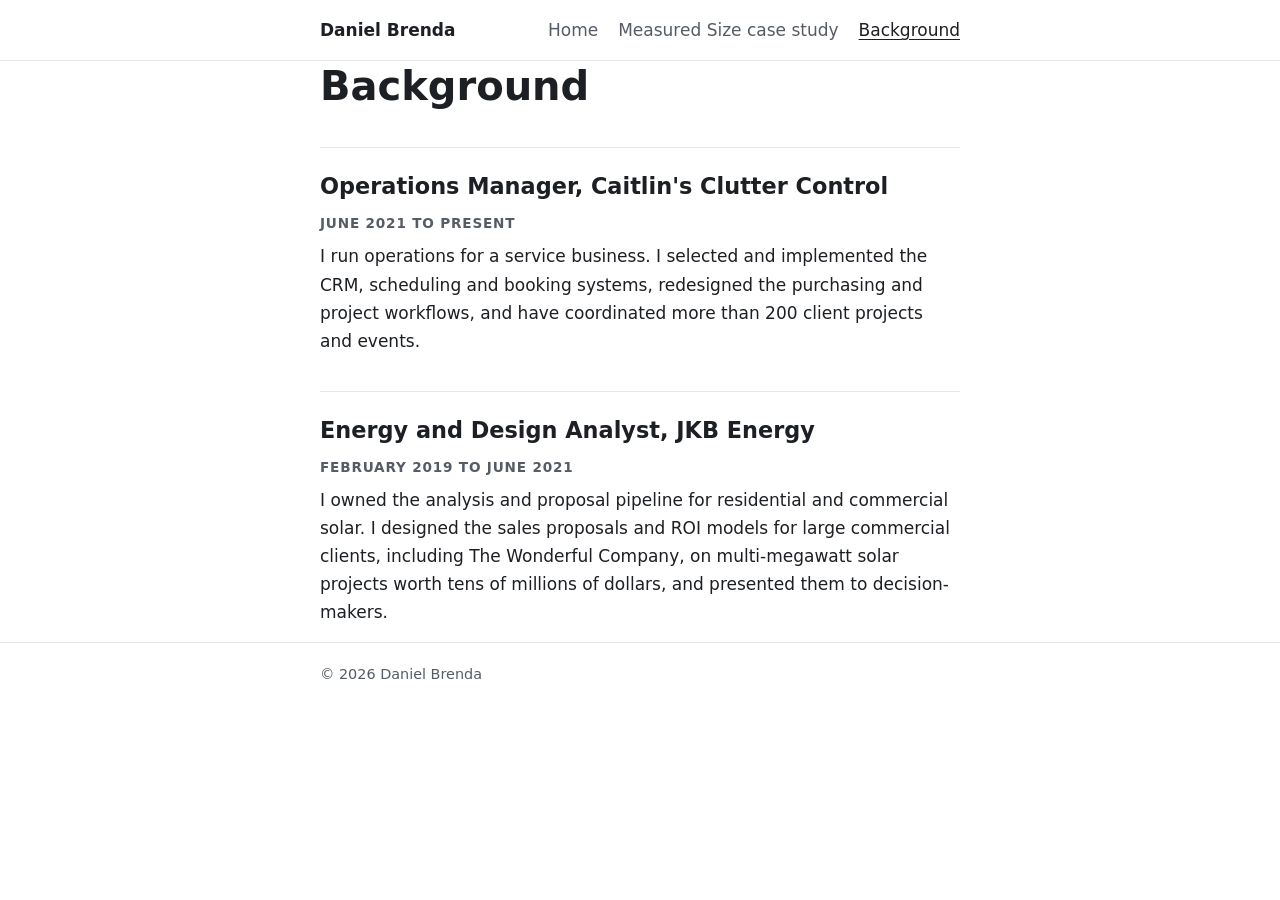
==== background.html @ 77153e19 "Move Background to its own page The Background nav link only scrolled a short way on the home page. " ====
<!doctype html>
<html lang="en">
<head>
  <meta charset="utf-8">
  <meta name="viewport" content="width=device-width, initial-scale=1">
  <title>Background | Daniel Brenda</title>
  <meta name="description" content="Daniel Brenda's background in operations management and commercial solar analysis.">
  <link rel="stylesheet" href="style.css">
</head>
<body>
  <a class="skip-link" href="#main">Skip to content</a>

  <header class="site-header">
    <div class="wrap">
      <a class="site-name" href="./">Daniel Brenda</a>
      <nav class="site-nav" aria-label="Main">
        <ul>
          <li><a href="./">Home</a></li>
          <li><a href="measured-size.html">Measured Size case study</a></li>
          <li><a href="background.html" aria-current="page">Background</a></li>
        </ul>
      </nav>
    </div>
  </header>

  <main id="main" class="wrap">
    <h1>Background</h1>

    <h2>Operations Manager, Caitlin's Clutter Control</h2>
    <p class="eyebrow">June 2021 to present</p>
    <p>I run operations for a service business. I selected and implemented the CRM, scheduling and booking systems, redesigned the purchasing and project workflows, and have coordinated more than 200 client projects and events.</p>

    <h2>Energy and Design Analyst, JKB Energy</h2>
    <p class="eyebrow">February 2019 to June 2021</p>
    <p>I owned the analysis and proposal pipeline for residential and commercial solar. I designed the sales proposals and ROI models for large commercial clients, including The Wonderful Company, on multi-megawatt solar projects worth tens of millions of dollars, and presented them to decision-makers.</p>
  </main>

  <footer class="site-footer">
    <div class="wrap">
      <p>&copy; 2026 Daniel Brenda</p>
    </div>
  </footer>
</body>
</html>
---- style.css ----
:root {
  --bg: #ffffff;
  --text: #1c1f23;
  --muted: #555c66;
  --line: #e3e6ea;
  --accent: #1f5f8b;
  --accent-soft: #eef4f9;
  --todo-bg: #fff6d6;
  --todo-line: #e0b400;
  --measure: 42rem;
}

@media (prefers-color-scheme: dark) {
  :root {
    --bg: #15181c;
    --text: #e8eaed;
    --muted: #a3aab4;
    --line: #2c3239;
    --accent: #7db8e3;
    --accent-soft: #1d2731;
    --todo-bg: #3a3315;
    --todo-line: #b8960c;
  }
}

*,
*::before,
*::after {
  box-sizing: border-box;
}

html {
  -webkit-text-size-adjust: 100%;
}

body {
  margin: 0;
  background: var(--bg);
  color: var(--text);
  font-family: system-ui, -apple-system, "Segoe UI", Roboto, "Helvetica Neue", Arial, sans-serif;
  font-size: 1.0625rem;
  line-height: 1.65;
}

a {
  color: var(--accent);
  text-underline-offset: 0.15em;
}

a:hover {
  text-decoration-thickness: 2px;
}

:focus-visible {
  outline: 3px solid var(--accent);
  outline-offset: 2px;
  border-radius: 2px;
}

.skip-link {
  position: absolute;
  left: 1rem;
  top: -3rem;
  padding: 0.5rem 0.75rem;
  background: var(--accent);
  color: var(--bg);
  z-index: 10;
}

.skip-link:focus {
  top: 1rem;
}

.wrap {
  max-width: var(--measure);
  margin: 0 auto;
  padding: 0 1rem;
}

/* Header and navigation */
.site-header {
  border-bottom: 1px solid var(--line);
}

.site-header .wrap {
  display: flex;
  flex-wrap: wrap;
  align-items: center;
  justify-content: space-between;
  gap: 0.5rem 1.5rem;
  padding-top: 1rem;
  padding-bottom: 1rem;
}

.site-name {
  font-weight: 700;
  color: var(--text);
  text-decoration: none;
}

.site-nav ul {
  display: flex;
  flex-wrap: wrap;
  gap: 0.25rem 1.25rem;
  margin: 0;
  padding: 0;
  list-style: none;
}

.site-nav li + li {
  margin-top: 0;
}

.site-nav a {
  color: var(--muted);
  text-decoration: none;
}

.site-nav a:hover,
.site-nav a[aria-current="page"] {
  color: var(--text);
  text-decoration: underline;
}

/* Main content */
main {
  padding: 2.5rem 0 3rem;
}

h1,
h2,
h3 {
  line-height: 1.25;
  margin: 2.25rem 0 0.75rem;
}

h1 {
  font-size: clamp(1.9rem, 6vw, 2.5rem);
  margin-top: 0;
}

h2 {
  font-size: 1.4rem;
  padding-top: 1.5rem;
  border-top: 1px solid var(--line);
}

h3 {
  font-size: 1.1rem;
}

p,
ul {
  margin: 0 0 1rem;
}

li + li {
  margin-top: 0.35rem;
}

.headline {
  font-size: 1.15rem;
  color: var(--muted);
  margin-top: -0.25rem;
}

.lede {
  font-size: 1.125rem;
}

.eyebrow {
  margin: 0 0 0.5rem;
  font-size: 0.85rem;
  font-weight: 600;
  letter-spacing: 0.06em;
  text-transform: uppercase;
  color: var(--muted);
}

/* Contact links */
.links {
  display: flex;
  flex-wrap: wrap;
  gap: 0.5rem;
  margin: 1.5rem 0 0;
  padding: 0;
  list-style: none;
}

.links li + li {
  margin-top: 0;
}

.links a {
  display: inline-block;
  padding: 0.45rem 0.85rem;
  border: 1px solid var(--line);
  border-radius: 6px;
  text-decoration: none;
}

.links a:hover {
  background: var(--accent-soft);
  border-color: var(--accent);
}

/* Cards */
.card {
  display: block;
  margin: 1.25rem 0;
  padding: 1.25rem 1.25rem 0.25rem;
  border: 1px solid var(--line);
  border-radius: 8px;
}

.card h3 {
  margin-top: 0;
}

/* Key facts list */
.facts {
  display: grid;
  grid-template-columns: repeat(auto-fit, minmax(9rem, 1fr));
  gap: 0.75rem;
  margin: 1.5rem 0;
  padding: 0;
  list-style: none;
}

.facts li {
  margin: 0;
  padding: 0.85rem 1rem;
  background: var(--accent-soft);
  border-radius: 8px;
}

.facts strong {
  display: block;
  font-size: 1.35rem;
  line-height: 1.2;
}

.facts span {
  font-size: 0.9rem;
  color: var(--muted);
}

blockquote {
  margin: 1rem 0 1.25rem;
  padding: 0.25rem 0 0.25rem 1.1rem;
  border-left: 4px solid var(--accent);
  color: var(--text);
  font-style: italic;
}

blockquote p {
  margin: 0;
}

/* Draft markers: remove before publishing */
.todo {
  margin: 1rem 0;
  padding: 0.75rem 1rem;
  background: var(--todo-bg);
  border-left: 4px solid var(--todo-line);
  font-size: 0.95rem;
}

/* Footer */
.site-footer {
  border-top: 1px solid var(--line);
  color: var(--muted);
  font-size: 0.9rem;
}

.site-footer .wrap {
  padding-top: 1.25rem;
  padding-bottom: 2rem;
}
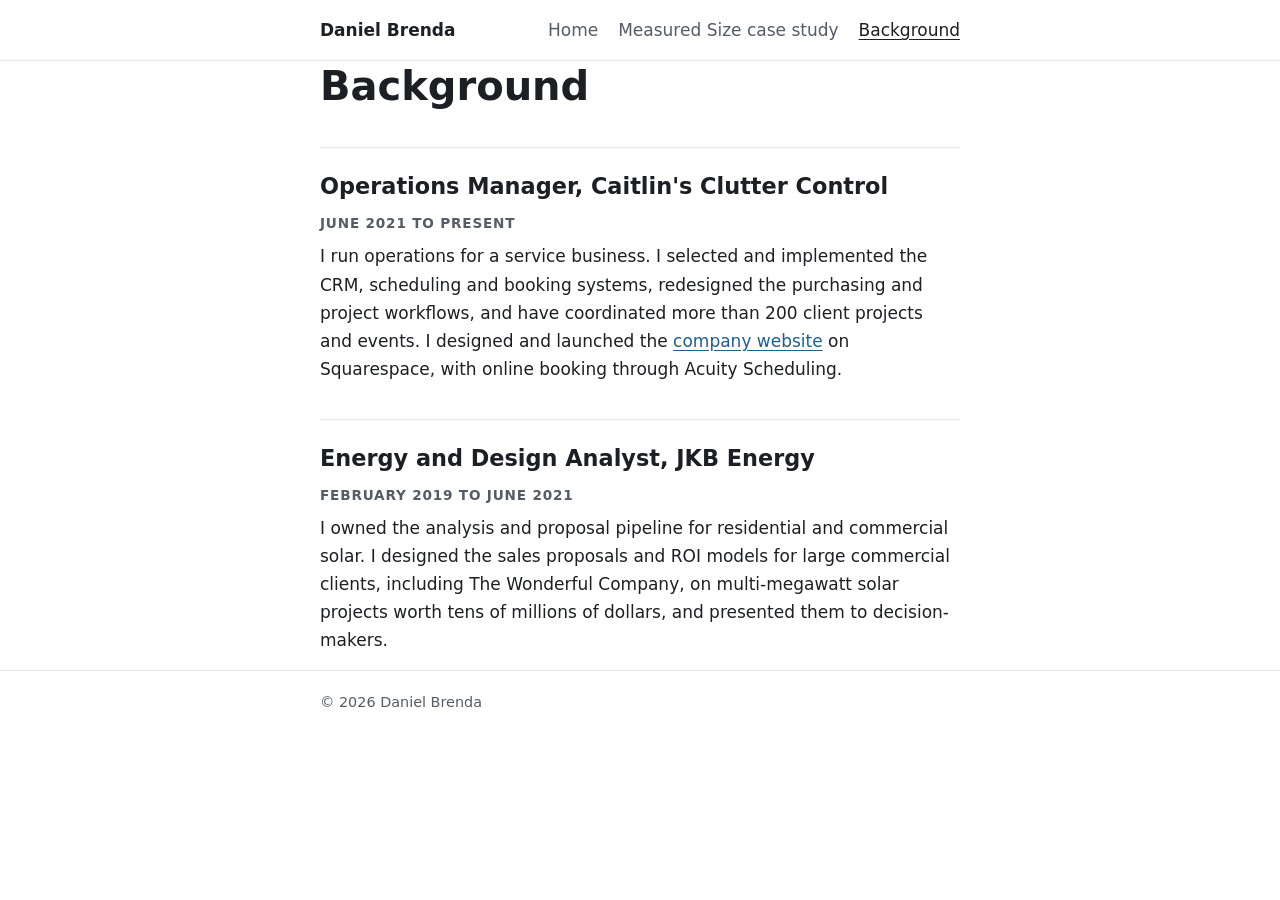
==== commit ac32019b: "Add company website to Caitlin's Clutter Control entry Co-Authored-By: Claude Opus 5.5 <noreply@anth" ====
--- a/background.html
+++ b/background.html
@@ -28,7 +28,7 @@
 
     <h2>Operations Manager, Caitlin's Clutter Control</h2>
     <p class="eyebrow">June 2021 to present</p>
-    <p>I run operations for a service business. I selected and implemented the CRM, scheduling and booking systems, redesigned the purchasing and project workflows, and have coordinated more than 200 client projects and events.</p>
+    <p>I run operations for a service business. I selected and implemented the CRM, scheduling and booking systems, redesigned the purchasing and project workflows, and have coordinated more than 200 client projects and events. I designed and launched the <a href="https://caitlinscluttercontrol.com" target="_blank" rel="noopener noreferrer">company website</a> on Squarespace, with online booking through Acuity Scheduling.</p>
 
     <h2>Energy and Design Analyst, JKB Energy</h2>
     <p class="eyebrow">February 2019 to June 2021</p>
